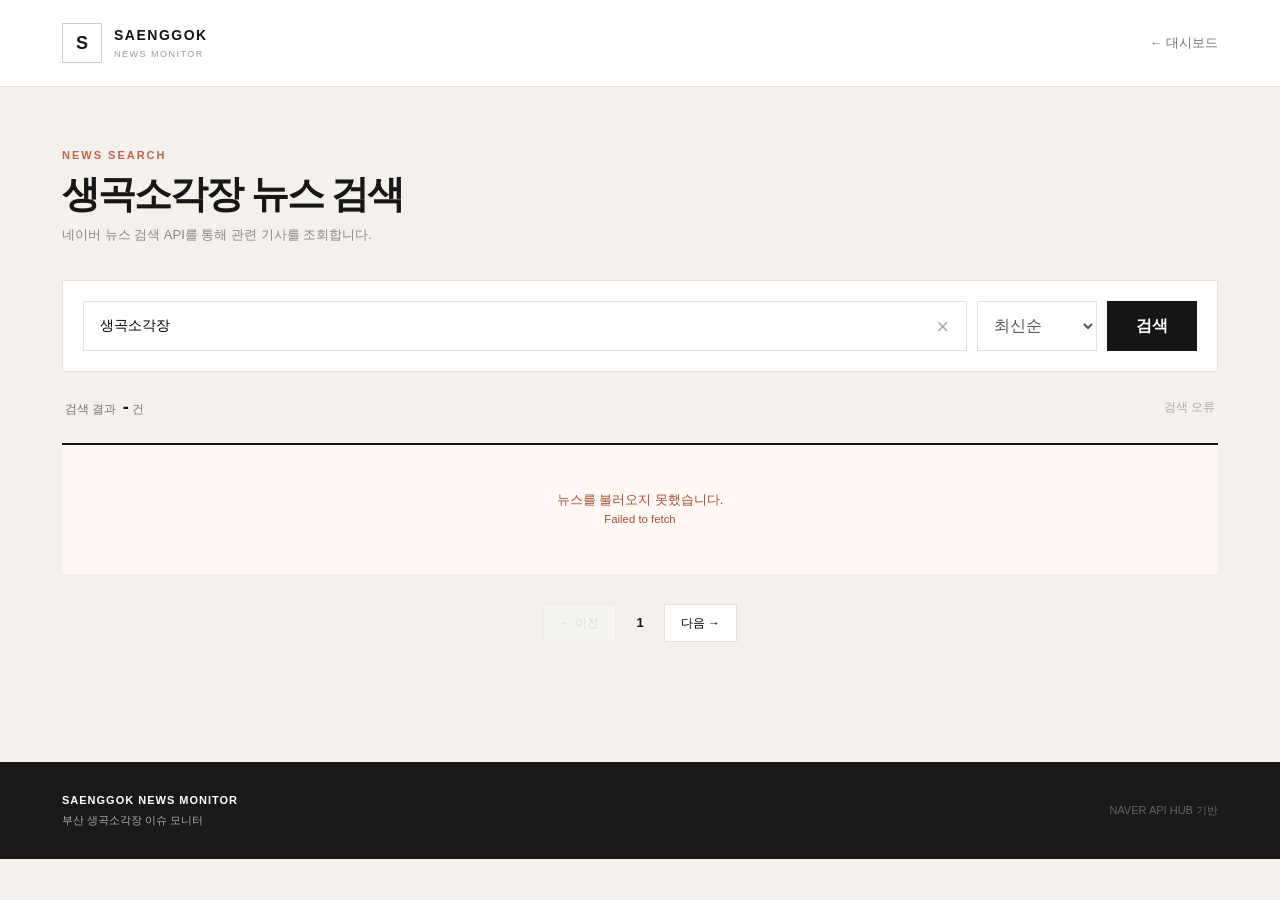
==== news.html @ 04c0dd7e "초기 프로젝트 등록" ====
<!DOCTYPE html>
<html lang="ko">
<head>
    <meta charset="UTF-8">
    <meta name="viewport" content="width=device-width, initial-scale=1.0">

    <title>뉴스 검색 - 생곡소각장 NEWS MONITOR</title>

    <link rel="preconnect" href="https://cdn.jsdelivr.net">
    <link rel="stylesheet"
          href="https://cdn.jsdelivr.net/npm/bootstrap@5.3.3/dist/css/bootstrap.min.css">

    <link rel="stylesheet" href="./css/style.css">
</head>

<body>

<header class="sub-header">

    <div class="container">

        <nav class="top-nav">

            <a href="./index.html" class="brand dark-brand">
                <span class="brand-mark">S</span>

                <span>
                    <strong>SAENGGOK</strong>
                    <small>NEWS MONITOR</small>
                </span>
            </a>

            <a href="./index.html" class="nav-news">
                ← 대시보드
            </a>

        </nav>

    </div>

</header>


<main class="container news-page">

    <div class="page-title">

        <div class="section-kicker">NEWS SEARCH</div>

        <h1>생곡소각장 뉴스 검색</h1>

        <p>
            네이버 뉴스 검색 API를 통해 관련 기사를 조회합니다.
        </p>

    </div>


    <!-- 검색 -->
    <section class="search-box">

        <div class="search-row">

            <div class="search-input-wrap">

                <input
                    type="text"
                    id="searchInput"
                    class="search-input"
                    value="생곡소각장"
                    placeholder="검색어를 입력하세요."
                    autocomplete="off"
                >

                <button id="clearButton" class="clear-button" type="button">
                    ×
                </button>

            </div>

            <select id="sortSelect" class="sort-select">
                <option value="date">최신순</option>
                <option value="sim">관련도순</option>
            </select>

            <button id="searchButton" class="search-button">
                검색
            </button>

        </div>

    </section>


    <!-- 결과 정보 -->
    <div class="result-toolbar">

        <div>
            검색 결과
            <strong id="resultCount">-</strong>건
        </div>

        <div id="searchStatus">
            -
        </div>

    </div>


    <!-- 뉴스 -->
    <section id="newsResults" class="news-results">

        <div class="loading-box">
            뉴스를 불러오는 중입니다...
        </div>

    </section>


    <!-- 페이지네이션 -->
    <div class="pagination-area">

        <button id="prevButton" class="page-button" disabled>
            ← 이전
        </button>

        <span id="pageInfo">1</span>

        <button id="nextButton" class="page-button">
            다음 →
        </button>

    </div>

</main>


<footer class="site-footer">
    <div class="container">

        <div>
            <strong>SAENGGOK NEWS MONITOR</strong>
            <span>부산 생곡소각장 이슈 모니터</span>
        </div>

        <div class="footer-right">
            NAVER API HUB 기반
        </div>

    </div>
</footer>


<script src="./js/news.js"></script>

</body>
</html>
---- css/style.css ----
:root {
    --bg: #f4f1ec;
    --card: #ffffff;
    --text: #171717;
    --muted: #77736d;
    --line: #e6e1da;
    --dark: #151515;
    --accent: #bd654c;
    --accent-light: #f3e4de;
    --green: #4e7564;
}

* {
    box-sizing: border-box;
}

html {
    scroll-behavior: smooth;
}

body {
    margin: 0;
    background: var(--bg);
    color: var(--text);
    font-family:
        "Pretendard",
        "Noto Sans KR",
        -apple-system,
        BlinkMacSystemFont,
        "Segoe UI",
        sans-serif;
}

a {
    color: inherit;
    text-decoration: none;
}

.container {
    max-width: 1180px;
}


/* ================================
   HEADER
================================ */

.site-header {
    background: var(--dark);
    color: white;
    min-height: 440px;
}

.top-nav {
    height: 86px;
    display: flex;
    align-items: center;
    justify-content: space-between;
}

.brand {
    display: flex;
    align-items: center;
    gap: 12px;
    color: white;
}

.brand-mark {
    width: 40px;
    height: 40px;
    border: 1px solid rgba(255,255,255,.35);
    display: flex;
    align-items: center;
    justify-content: center;
    font-weight: 800;
    font-size: 18px;
}

.brand strong {
    display: block;
    font-size: 14px;
    letter-spacing: 1.5px;
}

.brand small {
    display: block;
    color: #999;
    font-size: 9px;
    letter-spacing: 1.5px;
    margin-top: 2px;
}

.nav-news {
    font-size: 13px;
    color: #d7d7d7;
    transition: .2s;
}

.nav-news:hover {
    color: white;
}

.hero {
    padding: 65px 0 80px;
}

.hero-label,
.section-kicker {
    font-size: 11px;
    font-weight: 800;
    letter-spacing: 2px;
    color: var(--accent);
}

.hero-label {
    margin-bottom: 18px;
}

.hero h1 {
    font-size: clamp(42px, 6vw, 72px);
    line-height: 1.05;
    letter-spacing: -3px;
    font-weight: 800;
    margin: 0;
}

.hero h1 span {
    color: #aaa;
}

.hero p {
    margin-top: 25px;
    color: #aaa;
    line-height: 1.8;
    font-size: 15px;
}


/* ================================
   MAIN
================================ */

.main-content {
    padding-top: 50px;
    padding-bottom: 80px;
}

.stats-grid {
    display: grid;
    grid-template-columns: repeat(3, 1fr);
    gap: 18px;
    margin-bottom: 20px;
}

.stat-card {
    background: var(--card);
    border: 1px solid var(--line);
    padding: 27px 28px;
    min-height: 145px;
}

.stat-label {
    color: var(--muted);
    font-size: 12px;
    font-weight: 700;
    margin-bottom: 8px;
}

.stat-value {
    font-size: 36px;
    line-height: 1;
    font-weight: 800;
    letter-spacing: -1px;
}

.stat-time {
    font-size: 23px;
    margin-top: 10px;
}

.stat-description {
    margin-top: 12px;
    color: #999;
    font-size: 11px;
}


/* ================================
   PANEL
================================ */

.panel {
    background: var(--card);
    border: 1px solid var(--line);
    margin-top: 20px;
    padding: 30px;
}

.panel-header {
    display: flex;
    justify-content: space-between;
    align-items: flex-end;
    gap: 20px;
    margin-bottom: 28px;
}

.panel-header.simple {
    align-items: center;
    margin-bottom: 22px;
}

.panel-header h2 {
    font-size: 23px;
    letter-spacing: -1px;
    margin: 5px 0 0;
    font-weight: 800;
}

.panel-header p {
    color: var(--muted);
    font-size: 12px;
    margin: 8px 0 0;
}


/* ================================
   TREND CHART
================================ */

.period-buttons {
    display: flex;
    gap: 5px;
}

.period-btn {
    border: 1px solid var(--line);
    background: white;
    color: #777;
    padding: 8px 14px;
    font-size: 12px;
    cursor: pointer;
    transition: .2s;
}

.period-btn:hover {
    border-color: #aaa;
}

.period-btn.active {
    background: var(--dark);
    color: white;
    border-color: var(--dark);
}

.chart-wrapper {
    height: 380px;
    position: relative;
}

.chart-wrapper canvas {
    width: 100% !important;
    height: 100% !important;
}

.chart-loading {
    position: absolute;
    inset: 0;
    display: flex;
    align-items: center;
    justify-content: center;
    color: #aaa;
    font-size: 13px;
    background: rgba(255,255,255,.8);
}

.chart-loading.hidden {
    display: none;
}

.trend-note {
    margin-top: 15px;
    padding-top: 15px;
    border-top: 1px solid var(--line);
    color: #999;
    font-size: 11px;
}


/* ================================
   KEYWORDS
================================ */

.keyword-grid {
    display: grid;
    grid-template-columns: repeat(5, 1fr);
    gap: 10px;
}

.keyword-card {
    background: #f8f6f3;
    border: 1px solid var(--line);
    padding: 18px;
}

.keyword-name {
    font-weight: 800;
    font-size: 14px;
}

.keyword-query {
    margin-top: 6px;
    color: #999;
    font-size: 10px;
}


/* ================================
   NEWS
================================ */

.more-link {
    font-size: 12px;
    color: var(--accent);
    font-weight: 700;
}

.news-list {
    border-top: 1px solid var(--line);
}

.news-item {
    padding: 20px 4px;
    border-bottom: 1px solid var(--line);
    transition: .2s;
}

.news-item:hover {
    padding-left: 8px;
}

.news-title {
    font-size: 17px;
    line-height: 1.5;
    font-weight: 800;
    letter-spacing: -.4px;
}

.news-title b,
.news-description b {
    color: var(--accent);
}

.news-meta {
    margin-top: 7px;
    color: #999;
    font-size: 11px;
}

.news-description {
    margin-top: 9px;
    color: #68645f;
    font-size: 12px;
    line-height: 1.7;
}

.loading-box,
.empty-box,
.error-box {
    padding: 45px 20px;
    text-align: center;
    color: #999;
    font-size: 13px;
}

.error-box {
    color: #a14e3a;
    background: #fff8f5;
}


/* ================================
   FOOTER
================================ */

.site-footer {
    background: #191919;
    color: #aaa;
    padding: 30px 0;
    font-size: 11px;
}

.site-footer .container {
    display: flex;
    justify-content: space-between;
    align-items: center;
}

.site-footer strong {
    color: white;
    display: block;
    font-size: 11px;
    letter-spacing: 1px;
}

.site-footer span {
    display: block;
    margin-top: 4px;
}

.footer-right {
    color: #666;
}


/* ================================
   SUB HEADER
================================ */

.sub-header {
    background: white;
    border-bottom: 1px solid var(--line);
}

.dark-brand {
    color: var(--dark);
}

.dark-brand .brand-mark {
    border-color: #ccc;
}

.dark-brand small {
    color: #999;
}

.sub-header .nav-news {
    color: #777;
}

.sub-header .nav-news:hover {
    color: #111;
}


/* ================================
   NEWS PAGE
================================ */

.news-page {
    padding-top: 60px;
    padding-bottom: 90px;
}

.page-title {
    margin-bottom: 35px;
}

.page-title h1 {
    font-size: 38px;
    font-weight: 800;
    letter-spacing: -2px;
    margin: 8px 0;
}

.page-title p {
    color: #888;
    font-size: 13px;
}


/* ================================
   SEARCH
================================ */

.search-box {
    background: white;
    border: 1px solid var(--line);
    padding: 20px;
}

.search-row {
    display: flex;
    gap: 10px;
}

.search-input-wrap {
    position: relative;
    flex: 1;
}

.search-input {
    width: 100%;
    height: 50px;
    border: 1px solid var(--line);
    padding: 0 45px 0 16px;
    outline: none;
    font-size: 14px;
}

.search-input:focus {
    border-color: #999;
}

.clear-button {
    position: absolute;
    right: 12px;
    top: 50%;
    transform: translateY(-50%);
    border: none;
    background: transparent;
    color: #aaa;
    font-size: 22px;
    cursor: pointer;
}

.sort-select {
    width: 120px;
    border: 1px solid var(--line);
    padding: 0 12px;
    background: white;
    color: #555;
    outline: none;
}

.search-button {
    width: 90px;
    border: none;
    background: var(--dark);
    color: white;
    font-weight: 700;
    cursor: pointer;
}

.search-button:hover {
    background: #333;
}


/* ================================
   RESULT
================================ */

.result-toolbar {
    display: flex;
    justify-content: space-between;
    align-items: center;
    padding: 22px 3px;
    font-size: 12px;
    color: #777;
}

.result-toolbar strong {
    color: var(--dark);
    font-size: 18px;
    margin: 0 3px;
}

#searchStatus {
    color: #aaa;
}


/* ================================
   NEWS RESULT
================================ */

.news-results {
    background: white;
    border-top: 2px solid var(--dark);
}

.news-result-item {
    display: block;
    padding: 25px 28px;
    border-bottom: 1px solid var(--line);
    transition: .2s;
}

.news-result-item:hover {
    background: #faf8f5;
}

.news-result-title {
    font-size: 18px;
    line-height: 1.5;
    font-weight: 800;
    letter-spacing: -.4px;
}

.news-result-title b {
    color: var(--accent);
}

.news-result-meta {
    display: flex;
    gap: 12px;
    margin-top: 8px;
    color: #999;
    font-size: 11px;
}

.news-result-description {
    margin-top: 12px;
    color: #666;
    line-height: 1.75;
    font-size: 13px;
}

.news-result-description b {
    color: var(--accent);
}


/* ================================
   PAGINATION
================================ */

.pagination-area {
    display: flex;
    justify-content: center;
    align-items: center;
    gap: 20px;
    padding: 30px 0;
}

.page-button {
    border: 1px solid var(--line);
    background: white;
    padding: 9px 16px;
    font-size: 12px;
    cursor: pointer;
}

.page-button:hover:not(:disabled) {
    background: var(--dark);
    color: white;
}

.page-button:disabled {
    opacity: .35;
    cursor: default;
}

#pageInfo {
    font-size: 13px;
    font-weight: 700;
}


/* ================================
   RESPONSIVE
================================ */

@media (max-width: 900px) {

    .keyword-grid {
        grid-template-columns: repeat(2, 1fr);
    }

    .chart-wrapper {
        height: 320px;
    }
}


@media (max-width: 700px) {

    .container {
        padding-left: 18px;
        padding-right: 18px;
    }

    .site-header {
        min-height: 390px;
    }

    .hero {
        padding: 45px 0 60px;
    }

    .hero h1 {
        font-size: 48px;
        letter-spacing: -2px;
    }

    .stats-grid {
        grid-template-columns: 1fr;
    }

    .panel {
        padding: 20px;
    }

    .panel-header {
        display: block;
    }

    .period-buttons {
        margin-top: 18px;
    }

    .period-btn {
        flex: 1;
    }

    .keyword-grid {
        grid-template-columns: 1fr 1fr;
    }

    .chart-wrapper {
        height: 270px;
    }

    .search-row {
        flex-wrap: wrap;
    }

    .search-input-wrap {
        flex-basis: 100%;
    }

    .sort-select {
        flex: 1;
        height: 48px;
    }

    .search-button {
        flex: 1;
    }

    .page-title h1 {
        font-size: 31px;
    }

    .news-result-item {
        padding: 20px;
    }

    .news-result-title {
        font-size: 16px;
    }

    .site-footer .container {
        display: block;
    }

    .footer-right {
        margin-top: 12px;
    }
}


@media (max-width: 430px) {

    .keyword-grid {
        grid-template-columns: 1fr;
    }

    .brand strong {
        font-size: 12px;
    }

    .hero h1 {
        font-size: 42px;
    }
}
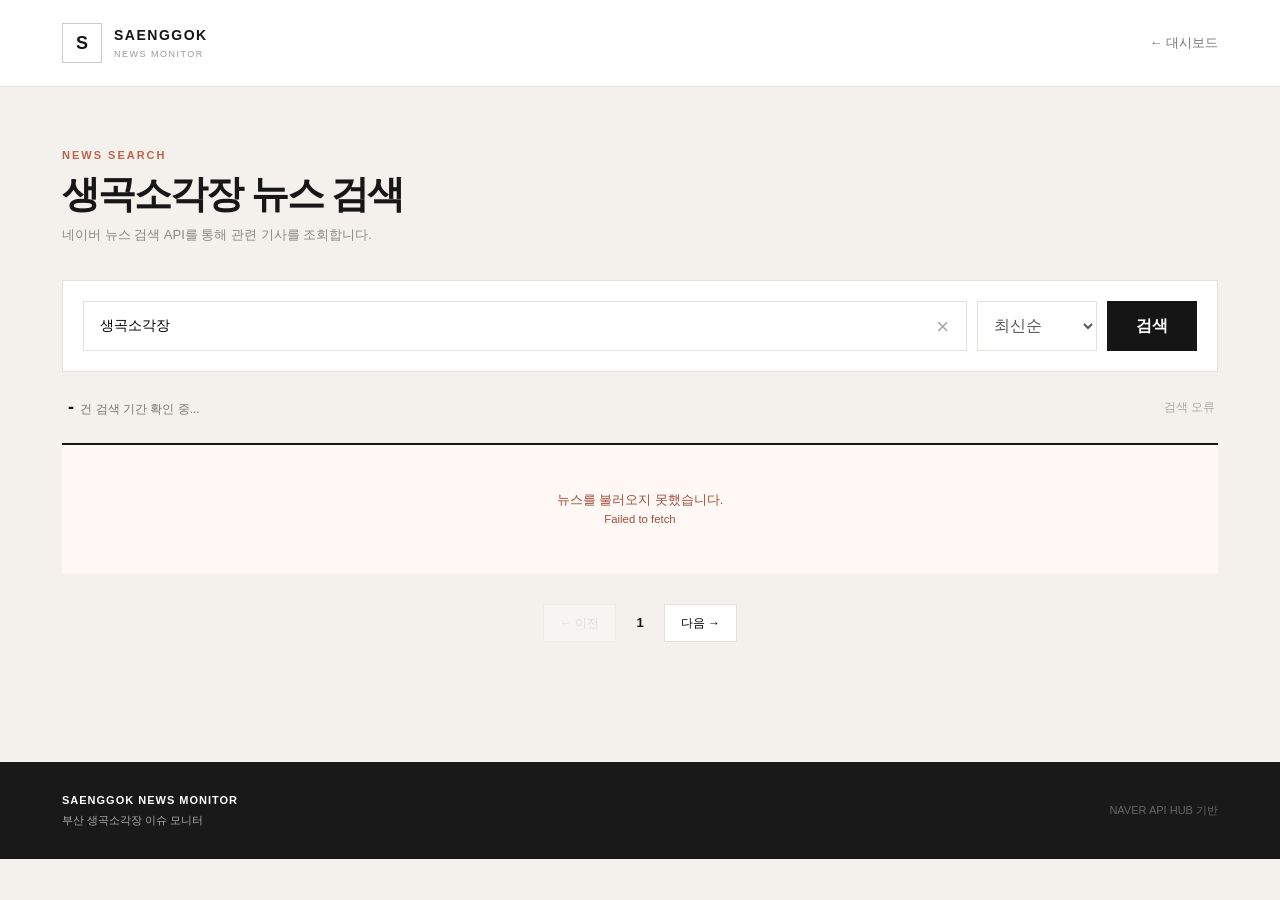
==== commit 842b650e: "Update news.html" ====
--- a/news.html
+++ b/news.html
@@ -95,9 +95,15 @@
     <!-- 결과 정보 -->
     <div class="result-toolbar">
 
-        <div>
-            검색 결과
-            <strong id="resultCount">-</strong>건
+        <div class="result-summary">
+
+            <strong id="resultCount">-</strong>
+            건
+
+            <span id="searchPeriod">
+                검색 기간 확인 중...
+            </span>
+
         </div>
 
         <div id="searchStatus">
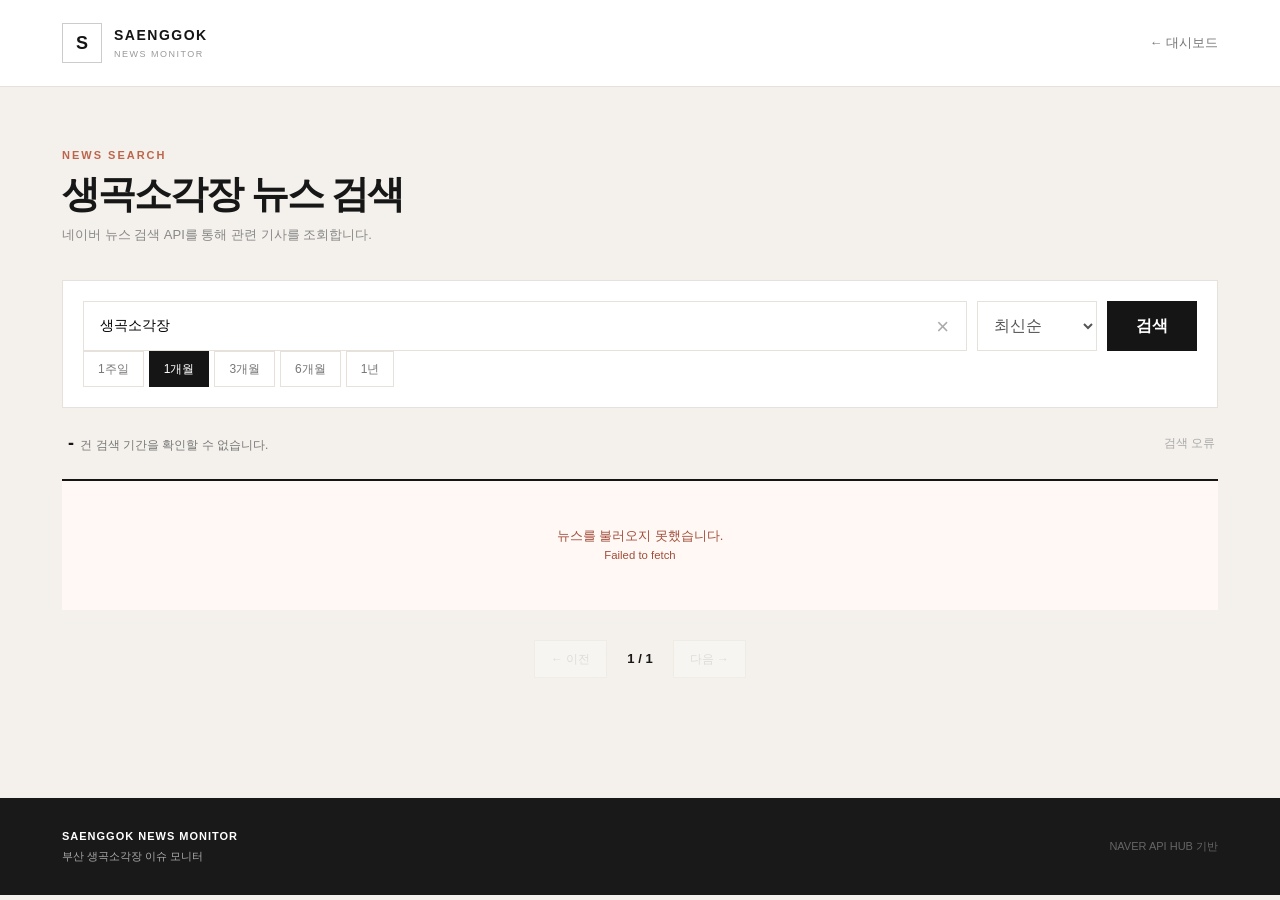
==== commit 5a524952: "Update news.html" ====
--- a/news.html
+++ b/news.html
@@ -89,6 +89,17 @@
 
         </div>
 
+
+        <div class="period-buttons" id="periodButtons">
+
+            <button class="period-btn" data-days="7">1주일</button>
+            <button class="period-btn active" data-days="30">1개월</button>
+            <button class="period-btn" data-days="90">3개월</button>
+            <button class="period-btn" data-days="180">6개월</button>
+            <button class="period-btn" data-days="365">1년</button>
+
+        </div>
+
     </section>
 
 
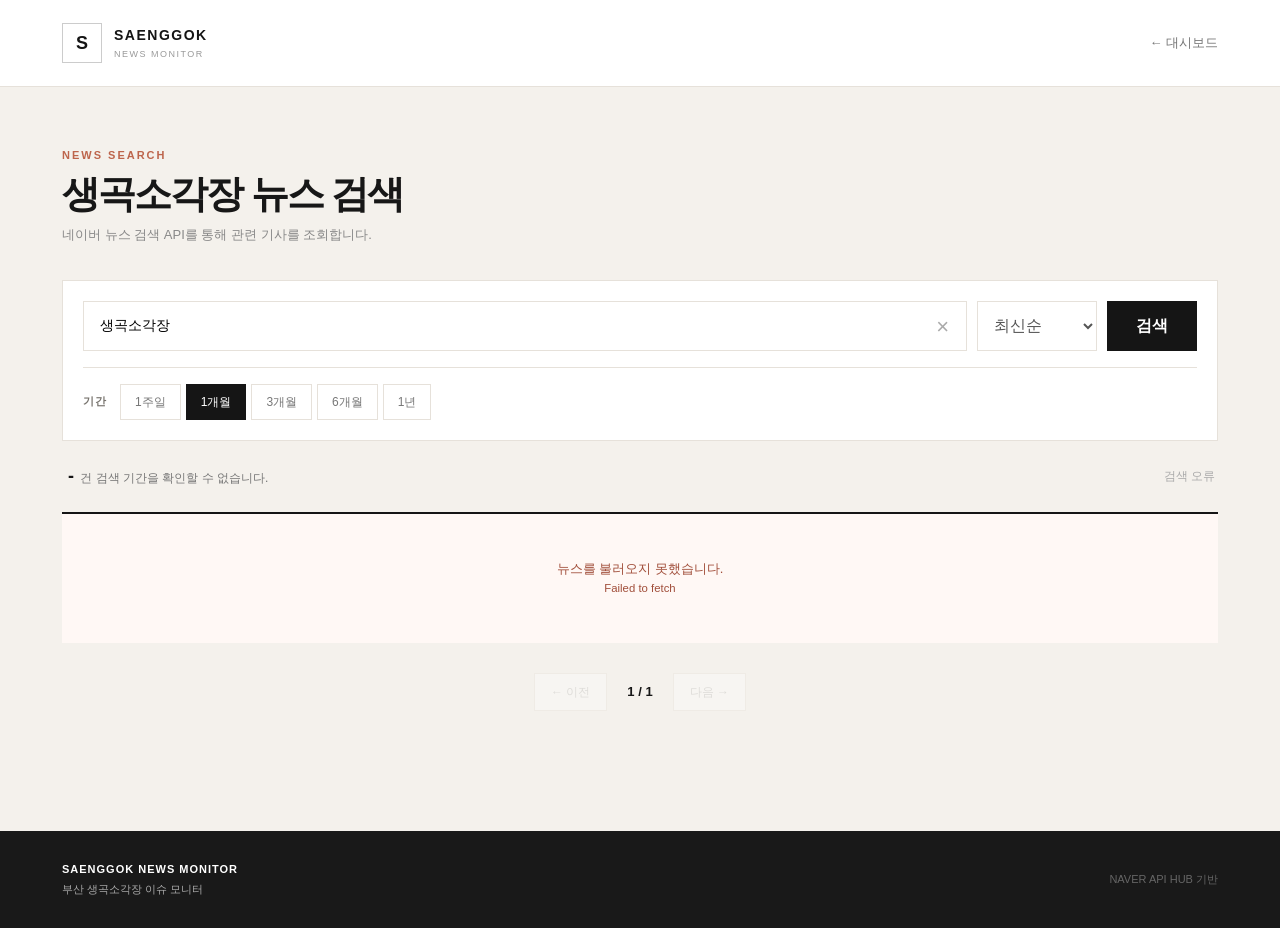
==== commit 2a80d6b5: "Update news.html" ====
--- a/news.html
+++ b/news.html
@@ -90,13 +90,19 @@
         </div>
 
 
-        <div class="period-buttons" id="periodButtons">
+        <div class="search-period">
 
-            <button class="period-btn" data-days="7">1주일</button>
-            <button class="period-btn active" data-days="30">1개월</button>
-            <button class="period-btn" data-days="90">3개월</button>
-            <button class="period-btn" data-days="180">6개월</button>
-            <button class="period-btn" data-days="365">1년</button>
+            <span class="search-period-label">기간</span>
+
+            <div class="period-buttons" id="periodButtons">
+
+                <button class="period-btn" data-days="7">1주일</button>
+                <button class="period-btn active" data-days="30">1개월</button>
+                <button class="period-btn" data-days="90">3개월</button>
+                <button class="period-btn" data-days="180">6개월</button>
+                <button class="period-btn" data-days="365">1년</button>
+
+            </div>
 
         </div>
 
--- a/css/style.css
+++ b/css/style.css
@@ -535,6 +535,22 @@
     background: #333;
 }
 
+.search-period {
+    display: flex;
+    align-items: center;
+    gap: 14px;
+    margin-top: 16px;
+    padding-top: 16px;
+    border-top: 1px solid var(--line);
+}
+
+.search-period-label {
+    font-size: 11px;
+    font-weight: 700;
+    color: var(--muted);
+    letter-spacing: .5px;
+}
+
 
 /* ================================
    RESULT
@@ -728,6 +744,10 @@
         flex: 1;
     }
 
+    .search-period {
+        flex-wrap: wrap;
+    }
+
     .page-title h1 {
         font-size: 31px;
     }
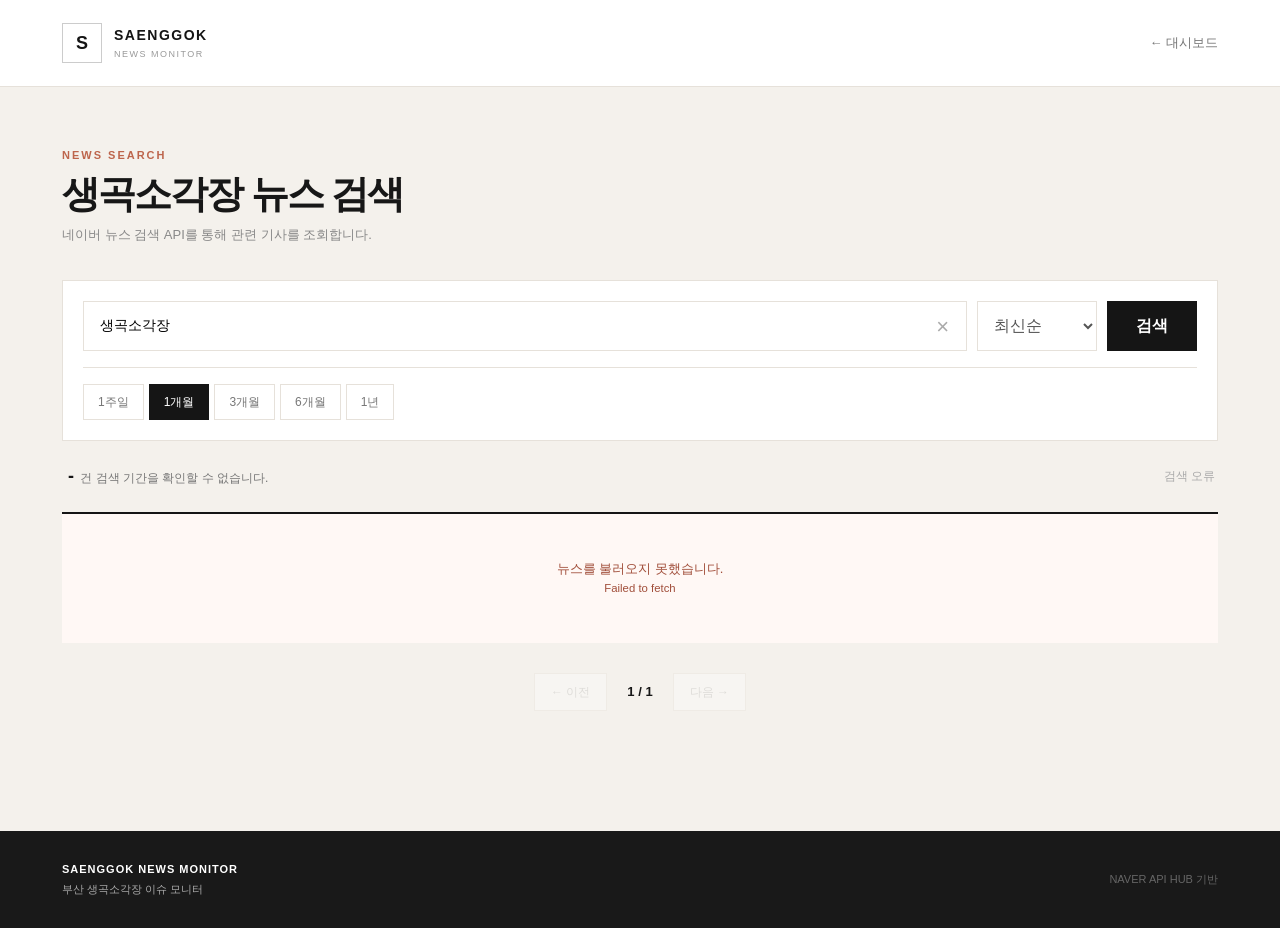
==== commit ccaeb230: "Update news.html" ====
--- a/news.html
+++ b/news.html
@@ -92,8 +92,6 @@
 
         <div class="search-period">
 
-            <span class="search-period-label">기간</span>
-
             <div class="period-buttons" id="periodButtons">
 
                 <button class="period-btn" data-days="7">1주일</button>
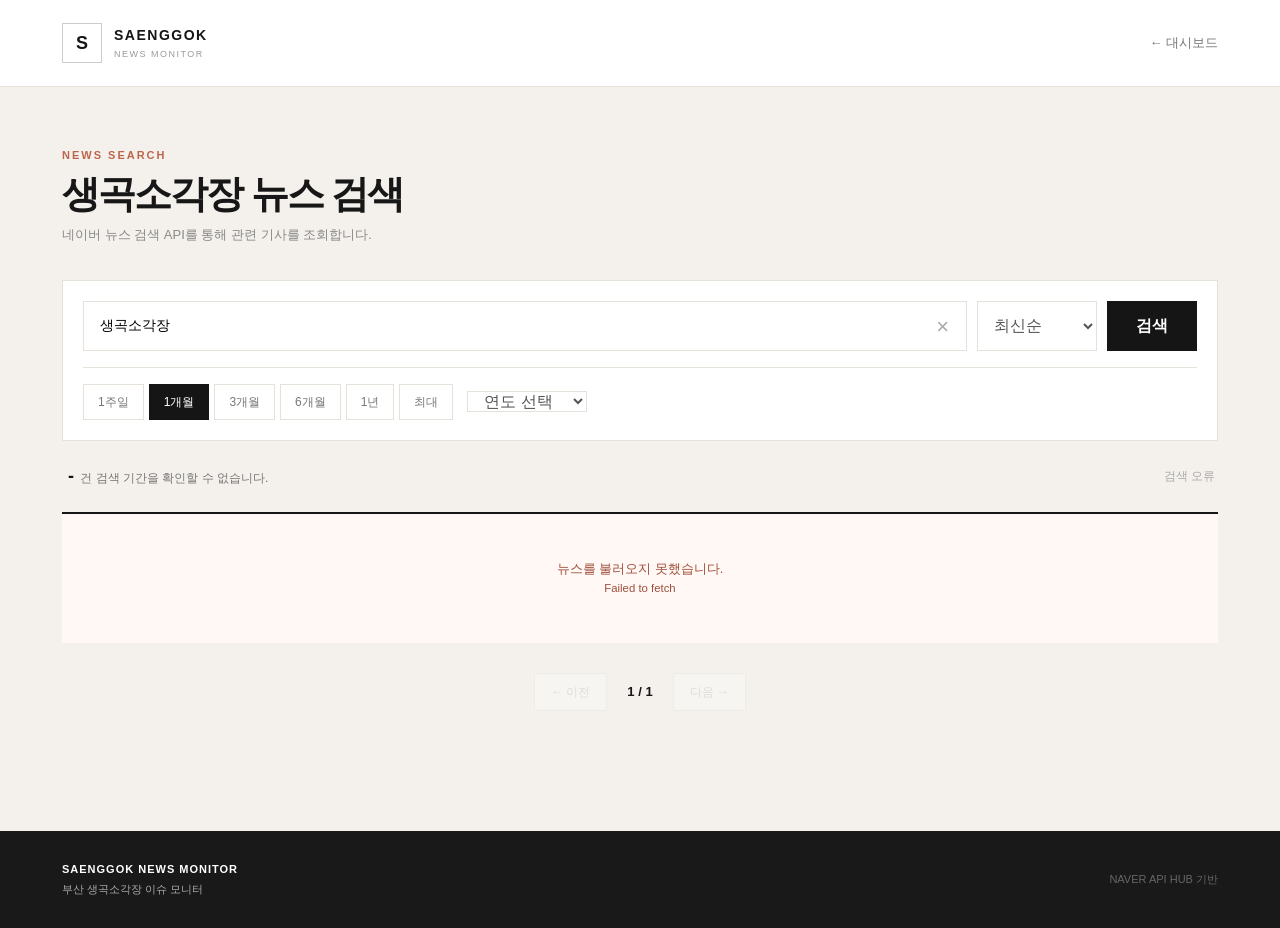
==== commit 3dac72fe: "Update news.html" ====
--- a/news.html
+++ b/news.html
@@ -99,8 +99,13 @@
                 <button class="period-btn" data-days="90">3개월</button>
                 <button class="period-btn" data-days="180">6개월</button>
                 <button class="period-btn" data-days="365">1년</button>
+                <button class="period-btn" data-days="max">최대</button>
 
             </div>
+
+            <select id="yearSelect" class="sort-select">
+                <option value="">연도 선택</option>
+            </select>
 
         </div>
 
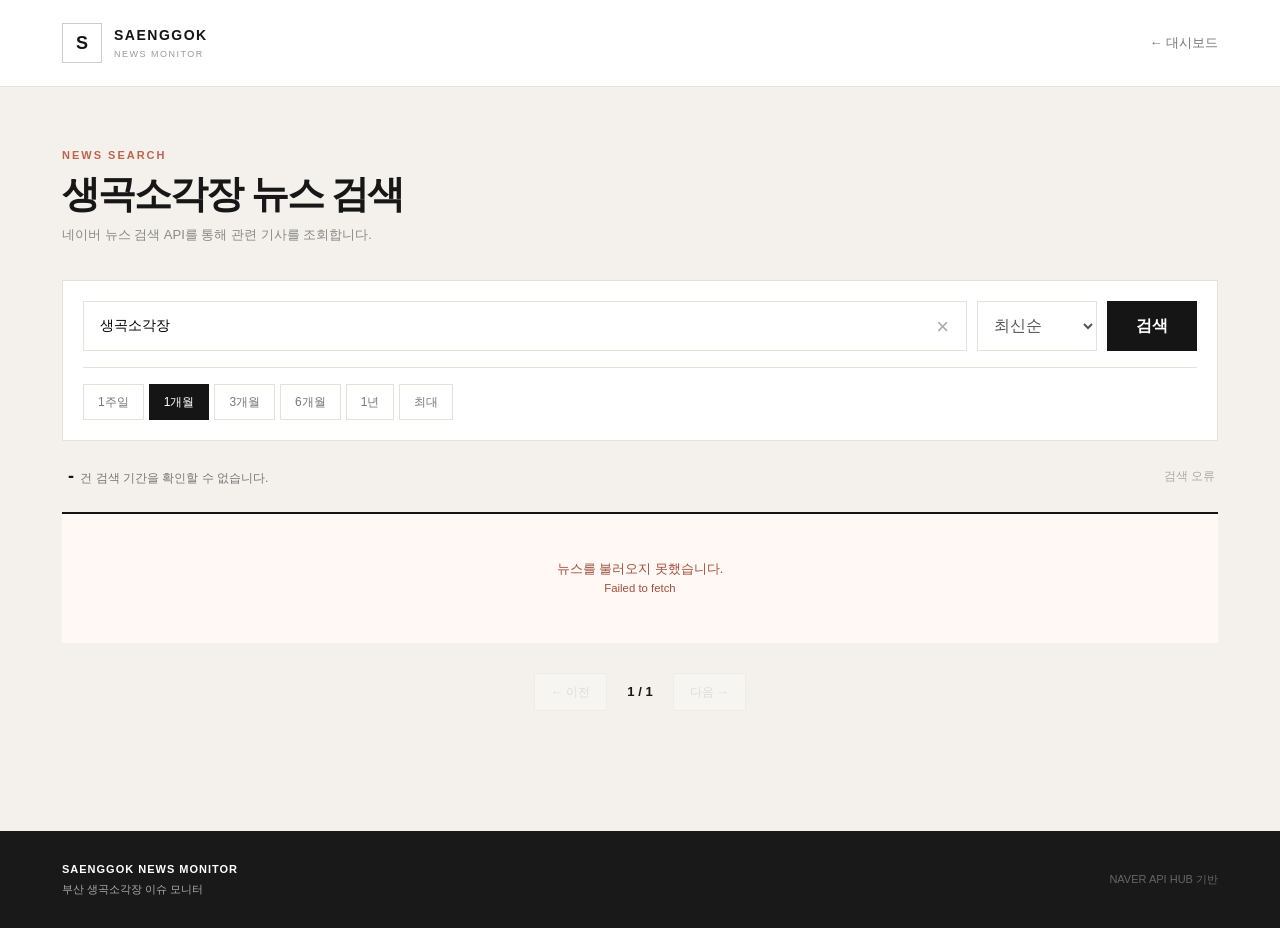
==== commit 9d419ad7: "Update news.html" ====
--- a/news.html
+++ b/news.html
@@ -103,10 +103,6 @@
 
             </div>
 
-            <select id="yearSelect" class="sort-select">
-                <option value="">연도 선택</option>
-            </select>
-
         </div>
 
     </section>
